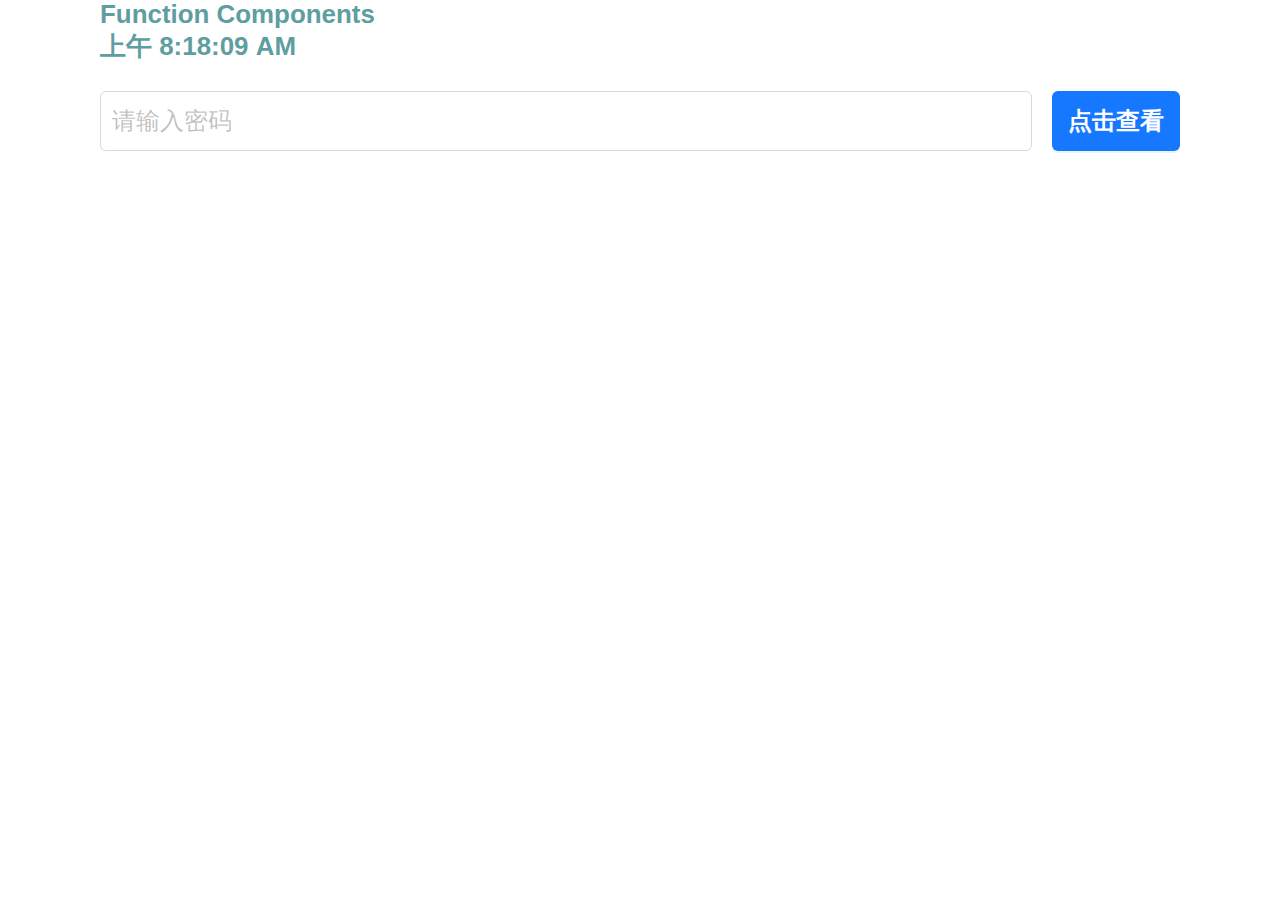
==== index.html @ e6fd2676 "第一次提交" ====
<!doctype html><html lang="en"><head><meta charset="utf-8"/><link rel="icon" href="/favicon.ico"/><meta name="viewport" content="width=device-width,initial-scale=1"/><meta name="theme-color" content="#000000"/><meta name="description" content="Web site created using create-react-app"/><link rel="apple-touch-icon" href="/logo192.png"/><link rel="manifest" href="/manifest.json"/><title>我的第一个react项目</title><script defer="defer" src="/static/js/main.d4032f80.js"></script><link href="/static/css/main.bbc0405b.css" rel="stylesheet"></head><body><noscript>You need to enable JavaScript to run this app.</noscript><div id="root"></div></body></html>
---- static/css/main.bbc0405b.css ----
body{-webkit-font-smoothing:antialiased;-moz-osx-font-smoothing:grayscale;font-family:-apple-system,BlinkMacSystemFont,Segoe UI,Roboto,Oxygen,Ubuntu,Cantarell,Fira Sans,Droid Sans,Helvetica Neue,sans-serif;margin:0}code{font-family:source-code-pro,Menlo,Monaco,Consolas,Courier New,monospace}.classComponents{color:skyblue;font-size:.48rem;font-weight:700;.classComponents_space{height:.2rem}}.functionComponents{color:#5f9ea0;font-size:.48rem;font-weight:700}.App_classComponents__eUNGM{color:skyblue;font-size:.48rem;font-weight:700;.App_classComponents_space__VGYCw{height:.2rem}}.App_functionComponents__dwWLu{color:#5f9ea0;font-size:.48rem;font-weight:700;.App_functionComponents_imageList__VPENt{height:9.6rem;width:20rem}.App_functionComponents_img__KkYEa{margin:0 auto;max-height:9.6rem;max-width:20rem}.App_functionComponents_flex__1kgxw{margin:.5rem auto;width:20rem}}
/*# sourceMappingURL=main.bbc0405b.css.map*/
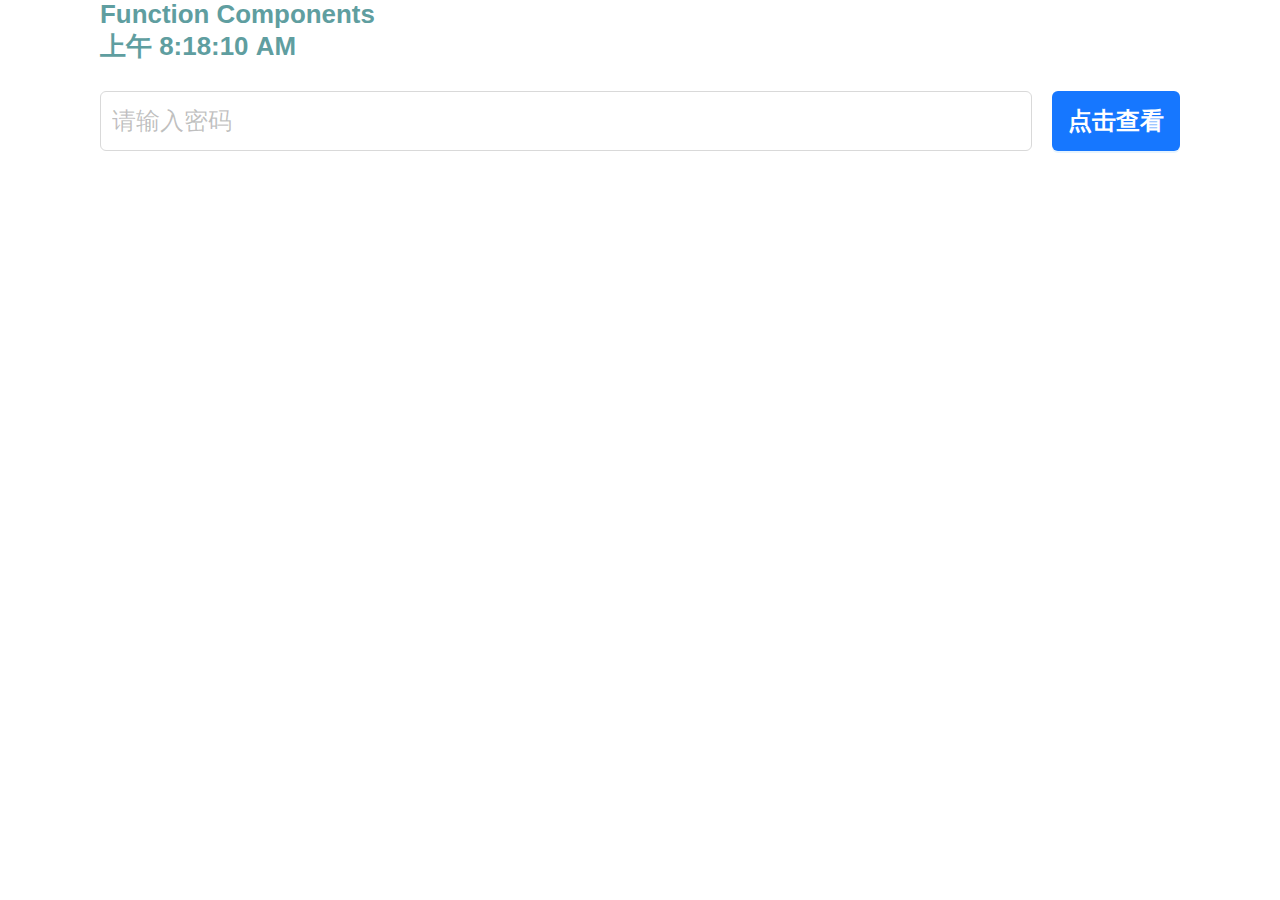
==== commit a5809690: "第一次提交" ====
--- a/index.html
+++ b/index.html
@@ -1 +1 @@
-<!doctype html><html lang="en"><head><meta charset="utf-8"/><link rel="icon" href="/favicon.ico"/><meta name="viewport" content="width=device-width,initial-scale=1"/><meta name="theme-color" content="#000000"/><meta name="description" content="Web site created using create-react-app"/><link rel="apple-touch-icon" href="/logo192.png"/><link rel="manifest" href="/manifest.json"/><title>我的第一个react项目</title><script defer="defer" src="/static/js/main.d4032f80.js"></script><link href="/static/css/main.bbc0405b.css" rel="stylesheet"></head><body><noscript>You need to enable JavaScript to run this app.</noscript><div id="root"></div></body></html>+<!doctype html><html lang="en"><head><meta charset="utf-8"/><link rel="icon" href="/favicon.ico"/><meta name="viewport" content="width=device-width,initial-scale=1"/><meta name="theme-color" content="#000000"/><meta name="description" content="Web site created using create-react-app"/><link rel="apple-touch-icon" href="/logo192.png"/><link rel="manifest" href="/manifest.json"/><title>我的第一个react项目</title><script defer="defer" src="/static/js/main.277d2b80.js"></script><link href="/static/css/main.bbc0405b.css" rel="stylesheet"></head><body><noscript>You need to enable JavaScript to run this app.</noscript><div id="root"></div></body></html>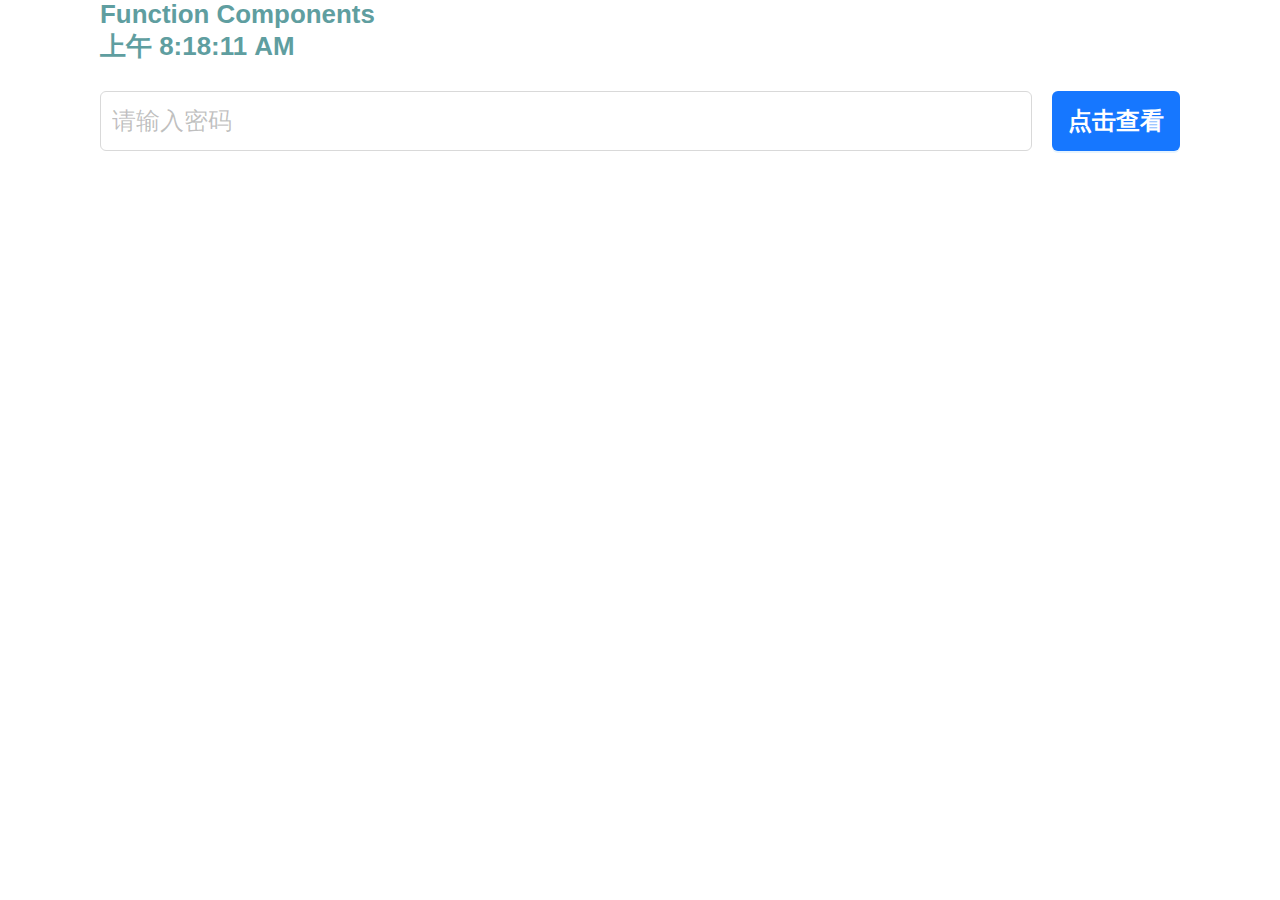
==== commit 304760fd: "第一次提交" ====
--- a/index.html
+++ b/index.html
@@ -1 +1 @@
-<!doctype html><html lang="en"><head><meta charset="utf-8"/><link rel="icon" href="/favicon.ico"/><meta name="viewport" content="width=device-width,initial-scale=1"/><meta name="theme-color" content="#000000"/><meta name="description" content="Web site created using create-react-app"/><link rel="apple-touch-icon" href="/logo192.png"/><link rel="manifest" href="/manifest.json"/><title>我的第一个react项目</title><script defer="defer" src="/static/js/main.277d2b80.js"></script><link href="/static/css/main.bbc0405b.css" rel="stylesheet"></head><body><noscript>You need to enable JavaScript to run this app.</noscript><div id="root"></div></body></html>+<!doctype html><html lang="en"><head><meta charset="utf-8"/><link rel="icon" href="/favicon.ico"/><meta name="viewport" content="width=device-width,initial-scale=1"/><meta name="theme-color" content="#000000"/><meta name="description" content="Web site created using create-react-app"/><link rel="apple-touch-icon" href="/logo192.png"/><link rel="manifest" href="/manifest.json"/><title>我的第一个react项目</title><script defer="defer" src="/static/js/main.9b312f19.js"></script><link href="/static/css/main.bbc0405b.css" rel="stylesheet"></head><body><noscript>You need to enable JavaScript to run this app.</noscript><div id="root"></div></body></html>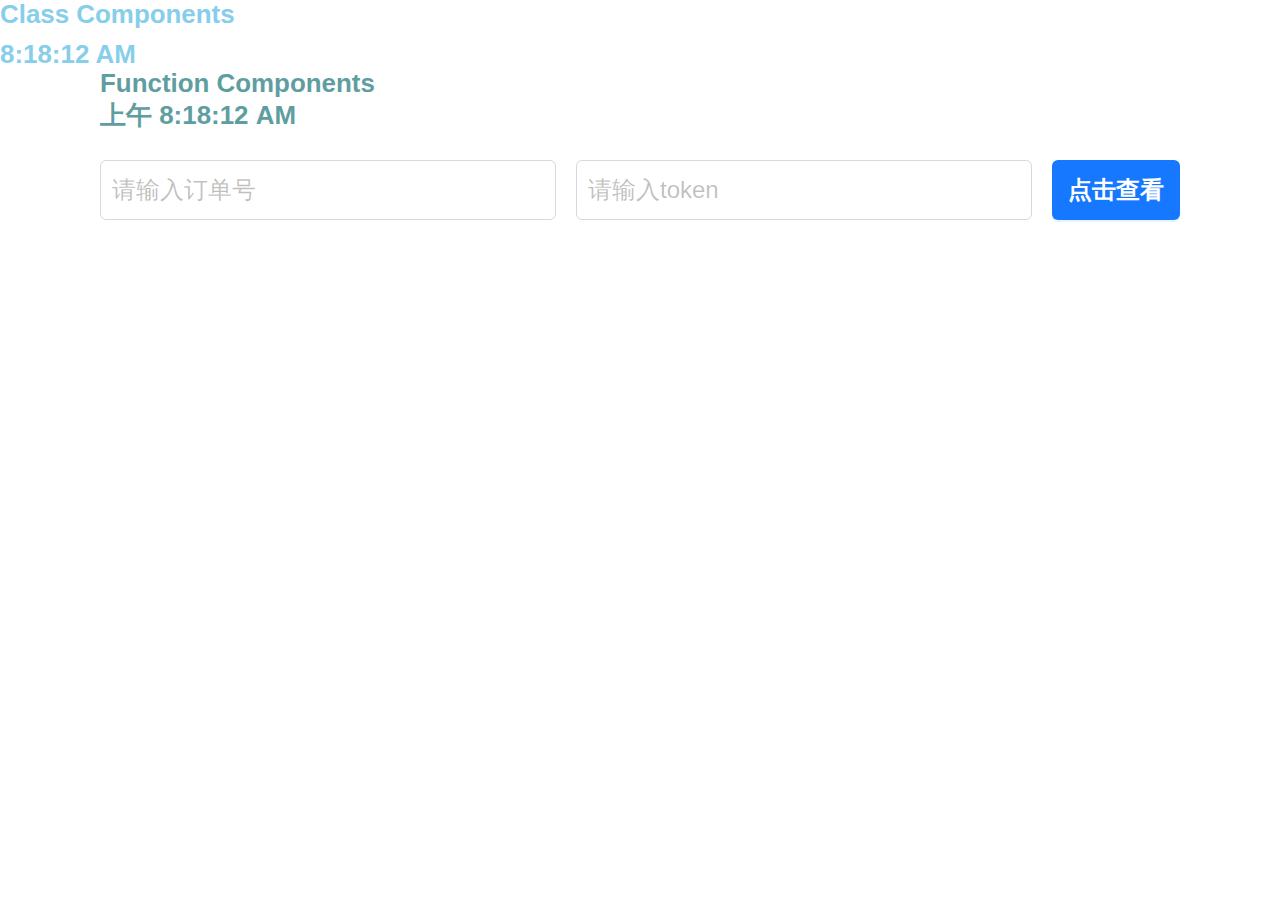
==== commit 1ee5f495: "第一次提交" ====
--- a/index.html
+++ b/index.html
@@ -1 +1 @@
-<!doctype html><html lang="en"><head><meta charset="utf-8"/><link rel="icon" href="/favicon.ico"/><meta name="viewport" content="width=device-width,initial-scale=1"/><meta name="theme-color" content="#000000"/><meta name="description" content="Web site created using create-react-app"/><link rel="apple-touch-icon" href="/logo192.png"/><link rel="manifest" href="/manifest.json"/><title>我的第一个react项目</title><script defer="defer" src="/static/js/main.9b312f19.js"></script><link href="/static/css/main.bbc0405b.css" rel="stylesheet"></head><body><noscript>You need to enable JavaScript to run this app.</noscript><div id="root"></div></body></html>+<!doctype html><html lang="en"><head><meta charset="utf-8"/><link rel="icon" href="/favicon.ico"/><meta name="viewport" content="width=device-width,initial-scale=1"/><meta name="theme-color" content="#000000"/><meta name="description" content="Web site created using create-react-app"/><link rel="apple-touch-icon" href="/logo192.png"/><link rel="manifest" href="/manifest.json"/><title>我的第一个react项目</title><script defer="defer" src="/static/js/main.b9b8b551.js"></script><link href="/static/css/main.bbc0405b.css" rel="stylesheet"></head><body><noscript>You need to enable JavaScript to run this app.</noscript><div id="root"></div></body></html>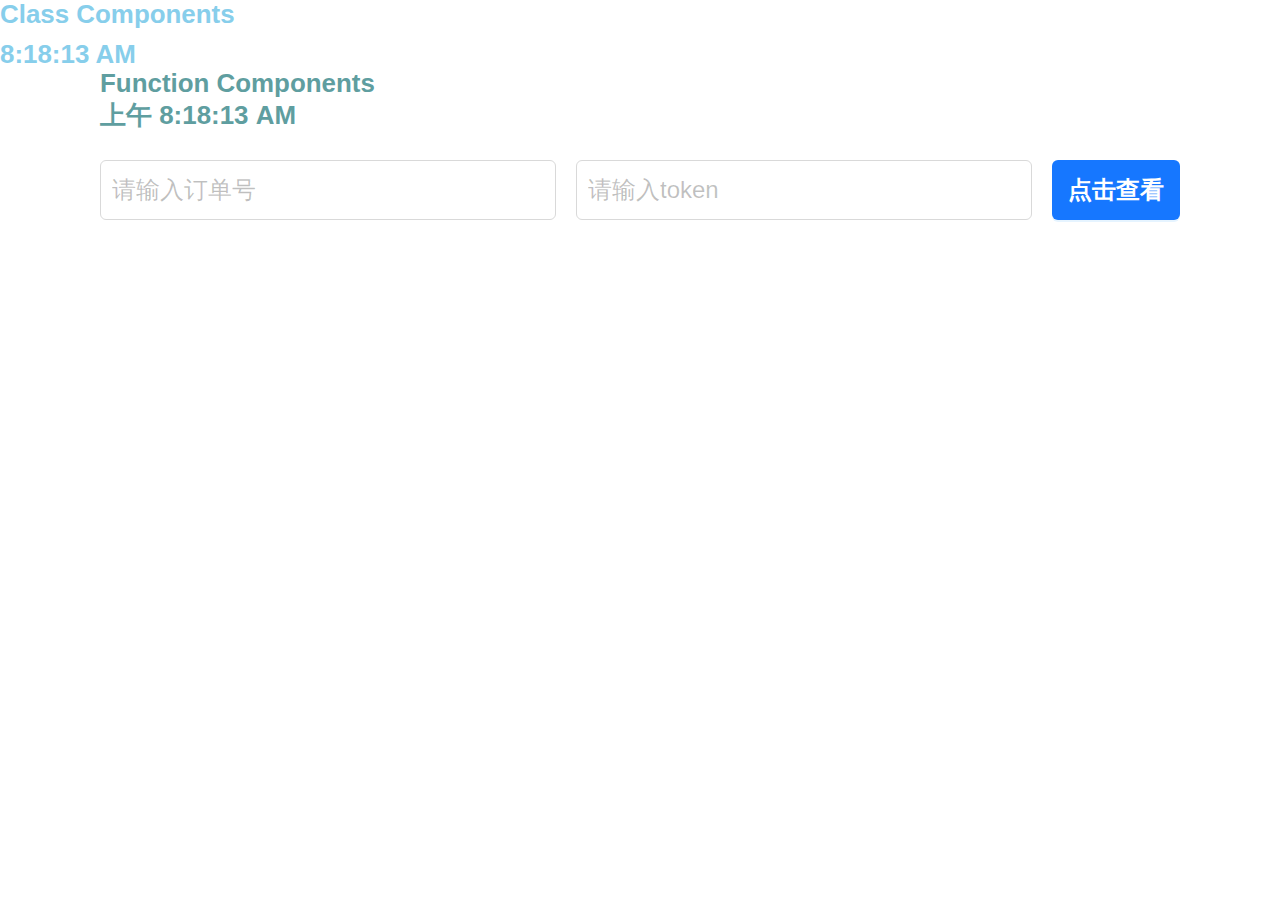
==== commit 18f36916: "第一次提交" ====
--- a/index.html
+++ b/index.html
@@ -1 +1 @@
-<!doctype html><html lang="en"><head><meta charset="utf-8"/><link rel="icon" href="/favicon.ico"/><meta name="viewport" content="width=device-width,initial-scale=1"/><meta name="theme-color" content="#000000"/><meta name="description" content="Web site created using create-react-app"/><link rel="apple-touch-icon" href="/logo192.png"/><link rel="manifest" href="/manifest.json"/><title>我的第一个react项目</title><script defer="defer" src="/static/js/main.b9b8b551.js"></script><link href="/static/css/main.bbc0405b.css" rel="stylesheet"></head><body><noscript>You need to enable JavaScript to run this app.</noscript><div id="root"></div></body></html>+<!doctype html><html lang="en"><head><meta charset="utf-8"/><link rel="icon" href="/favicon.ico"/><meta name="viewport" content="width=device-width,initial-scale=1"/><meta name="theme-color" content="#000000"/><meta name="description" content="Web site created using create-react-app"/><link rel="apple-touch-icon" href="/logo192.png"/><link rel="manifest" href="/manifest.json"/><title>我的第一个react项目</title><script defer="defer" src="/static/js/main.6572bd07.js"></script><link href="/static/css/main.bbc0405b.css" rel="stylesheet"></head><body><noscript>You need to enable JavaScript to run this app.</noscript><div id="root"></div></body></html>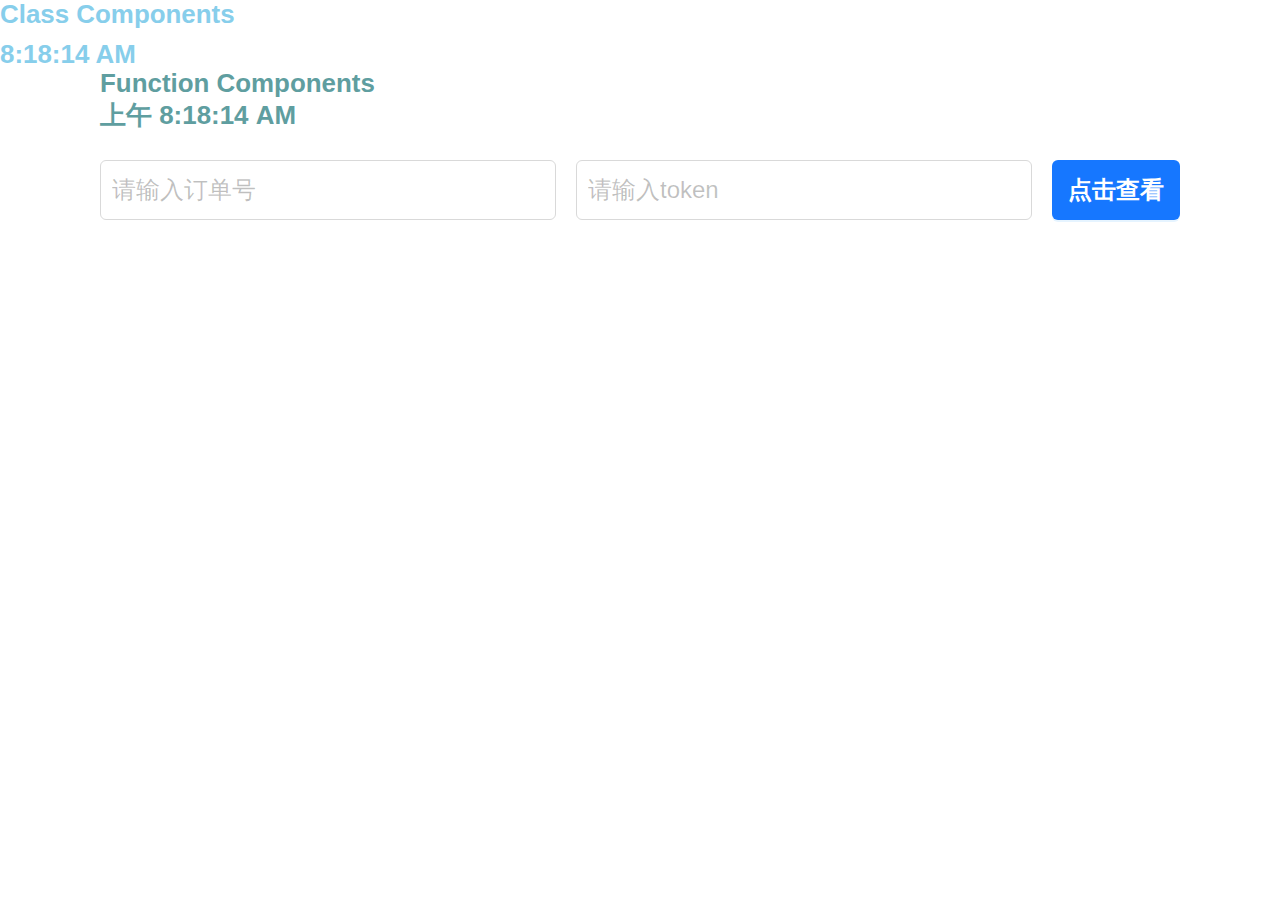
==== commit f781d53e: "第一次提交" ====
--- a/index.html
+++ b/index.html
@@ -1 +1 @@
-<!doctype html><html lang="en"><head><meta charset="utf-8"/><link rel="icon" href="/favicon.ico"/><meta name="viewport" content="width=device-width,initial-scale=1"/><meta name="theme-color" content="#000000"/><meta name="description" content="Web site created using create-react-app"/><link rel="apple-touch-icon" href="/logo192.png"/><link rel="manifest" href="/manifest.json"/><title>我的第一个react项目</title><script defer="defer" src="/static/js/main.6572bd07.js"></script><link href="/static/css/main.bbc0405b.css" rel="stylesheet"></head><body><noscript>You need to enable JavaScript to run this app.</noscript><div id="root"></div></body></html>+<!doctype html><html lang="en"><head><meta charset="utf-8"/><link rel="icon" href="/favicon.ico"/><meta name="viewport" content="width=device-width,initial-scale=1"/><meta name="theme-color" content="#000000"/><meta name="description" content="Web site created using create-react-app"/><link rel="apple-touch-icon" href="/logo192.png"/><link rel="manifest" href="/manifest.json"/><title>我的第一个react项目</title><script defer="defer" src="/static/js/main.930e3721.js"></script><link href="/static/css/main.bbc0405b.css" rel="stylesheet"></head><body><noscript>You need to enable JavaScript to run this app.</noscript><div id="root"></div></body></html>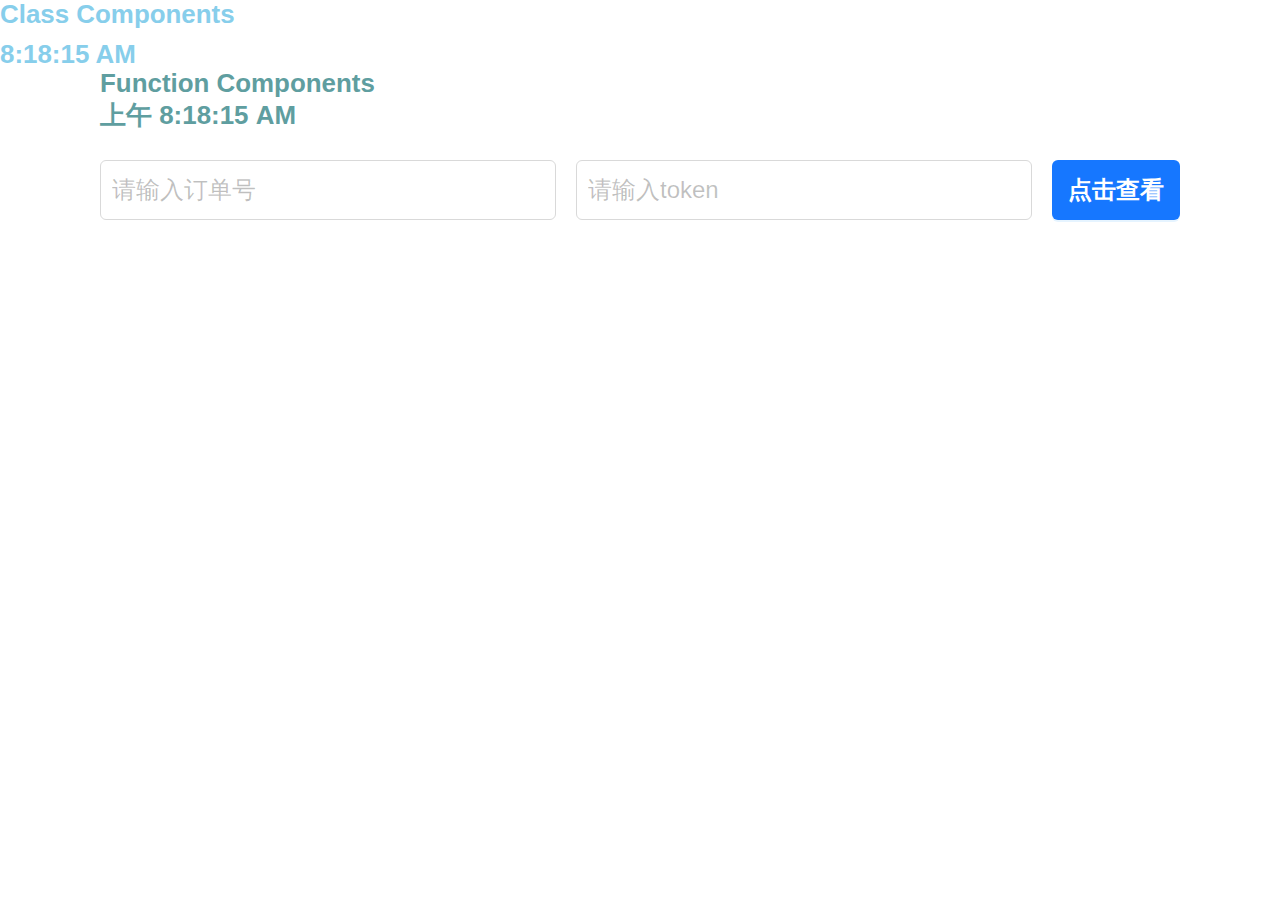
==== commit 28c1c481: "第一次提交" ====
--- a/index.html
+++ b/index.html
@@ -1 +1 @@
-<!doctype html><html lang="en"><head><meta charset="utf-8"/><link rel="icon" href="/favicon.ico"/><meta name="viewport" content="width=device-width,initial-scale=1"/><meta name="theme-color" content="#000000"/><meta name="description" content="Web site created using create-react-app"/><link rel="apple-touch-icon" href="/logo192.png"/><link rel="manifest" href="/manifest.json"/><title>我的第一个react项目</title><script defer="defer" src="/static/js/main.930e3721.js"></script><link href="/static/css/main.bbc0405b.css" rel="stylesheet"></head><body><noscript>You need to enable JavaScript to run this app.</noscript><div id="root"></div></body></html>+<!doctype html><html lang="en"><head><meta charset="utf-8"/><link rel="icon" href="/favicon.ico"/><meta name="viewport" content="width=device-width,initial-scale=1"/><meta name="theme-color" content="#000000"/><meta name="description" content="Web site created using create-react-app"/><link rel="apple-touch-icon" href="/logo192.png"/><link rel="manifest" href="/manifest.json"/><title>我的第一个react项目</title><script defer="defer" src="/static/js/main.f015bb9c.js"></script><link href="/static/css/main.bbc0405b.css" rel="stylesheet"></head><body><noscript>You need to enable JavaScript to run this app.</noscript><div id="root"></div></body></html>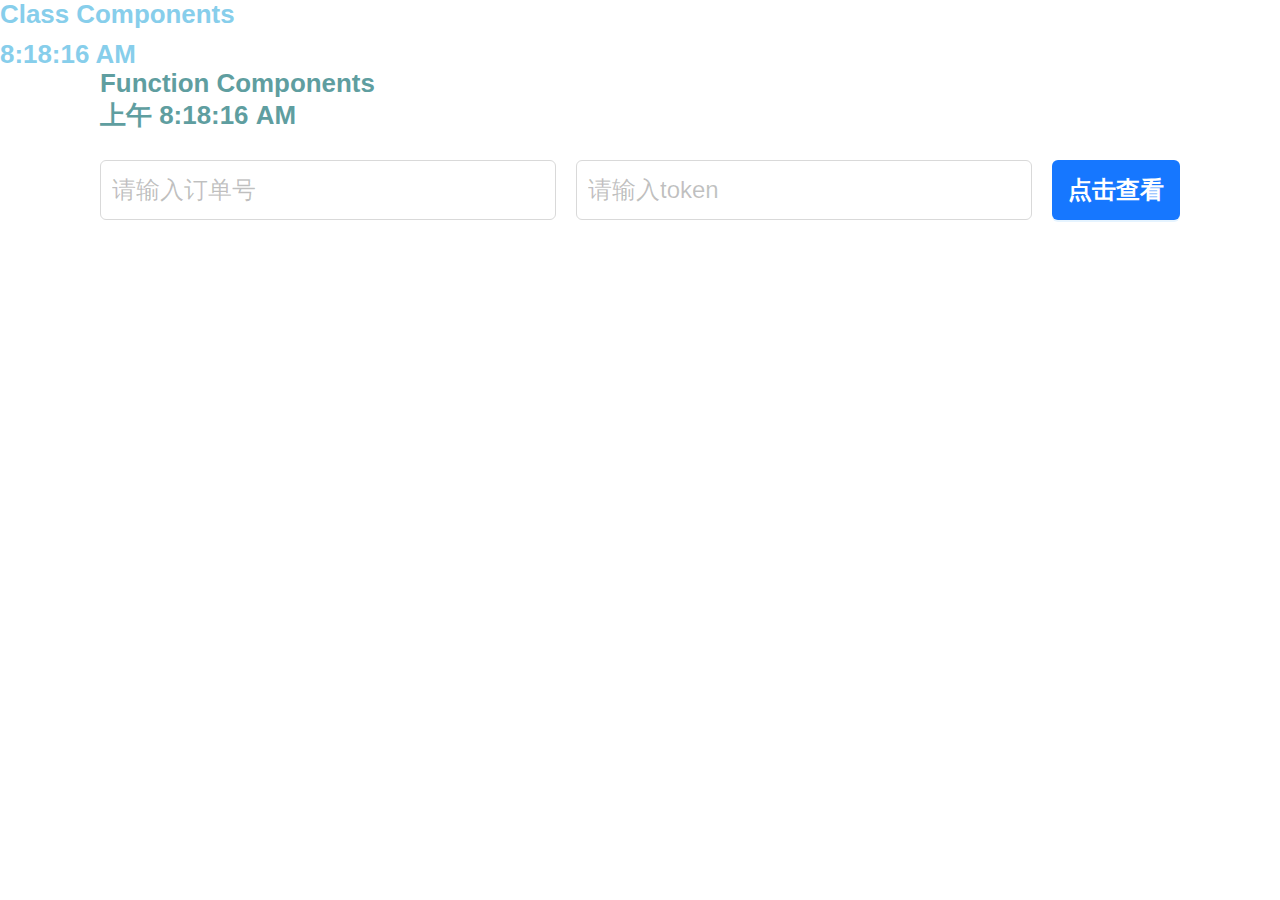
==== commit 90ac9067: "第一次提交" ====
--- a/index.html
+++ b/index.html
@@ -1 +1 @@
-<!doctype html><html lang="en"><head><meta charset="utf-8"/><link rel="icon" href="/favicon.ico"/><meta name="viewport" content="width=device-width,initial-scale=1"/><meta name="theme-color" content="#000000"/><meta name="description" content="Web site created using create-react-app"/><link rel="apple-touch-icon" href="/logo192.png"/><link rel="manifest" href="/manifest.json"/><title>我的第一个react项目</title><script defer="defer" src="/static/js/main.f015bb9c.js"></script><link href="/static/css/main.bbc0405b.css" rel="stylesheet"></head><body><noscript>You need to enable JavaScript to run this app.</noscript><div id="root"></div></body></html>+<!doctype html><html lang="en"><head><meta charset="utf-8"/><link rel="icon" href="/favicon.ico"/><meta name="viewport" content="width=device-width,initial-scale=1"/><meta name="theme-color" content="#000000"/><meta name="description" content="Web site created using create-react-app"/><link rel="apple-touch-icon" href="/logo192.png"/><link rel="manifest" href="/manifest.json"/><title>我的第一个react项目</title><script defer="defer" src="/static/js/main.32f23cd7.js"></script><link href="/static/css/main.bbc0405b.css" rel="stylesheet"></head><body><noscript>You need to enable JavaScript to run this app.</noscript><div id="root"></div></body></html>